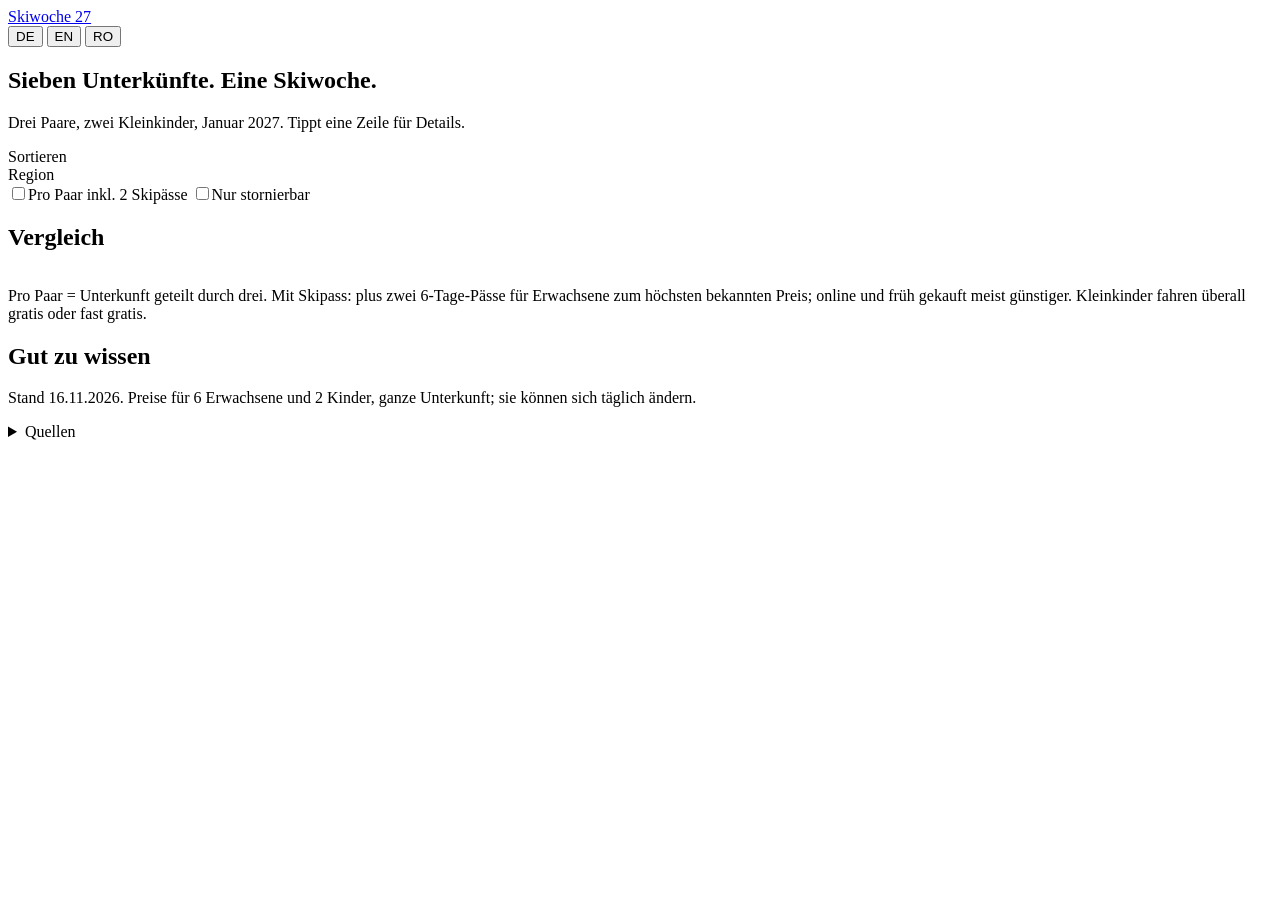
==== index.src.html @ 264a6f7d "Skiwoche 2027: Vergleichs-App DE/EN/RO Co-Authored-By: Claude Opus 5.5 <noreply@anthropic.com>" ====
<!doctype html>
<html lang="de">
<head>
<meta charset="utf-8">
<meta name="viewport" content="width=device-width, initial-scale=1, viewport-fit=cover">
<meta name="robots" content="noindex, nofollow">
<title>Skiwoche Januar 2027</title>
<meta name="description" content="Sieben Ski-Unterkünfte für drei Paare und zwei Kleinkinder im Januar 2027 im direkten Vergleich.">
<meta name="theme-color" content="#f7f8fb">
<link rel="preconnect" href="https://fonts.googleapis.com">
<link rel="preconnect" href="https://fonts.gstatic.com" crossorigin>
<link href="https://fonts.googleapis.com/css2?family=Barlow+Condensed:wght@800&family=Barlow:wght@400;500;600&display=swap" rel="stylesheet">
<link rel="stylesheet" href="styles.css">
</head>
<body>
<header class="bar" id="bar">
  <div class="container bar__in">
    <a class="mark" href="./" aria-label="Skiwoche 2027">Skiwoche 27</a>
    <div class="seg seg--lang" role="group" aria-label="Sprache" data-i18n-aria="langLabel">
      <button type="button" data-lang="de" aria-pressed="true">DE</button>
      <button type="button" data-lang="en" aria-pressed="false">EN</button>
      <button type="button" data-lang="ro" aria-pressed="false">RO</button>
    </div>
  </div>
</header>

<main>
  <section class="intro container">
    <div class="intro__text">
      <h1 data-i18n="h1">Sieben Unterkünfte. Eine Skiwoche.</h1>
      <p class="lead" data-i18n="lead">Drei Paare, zwei Kleinkinder, Januar 2027. Tippt eine Zeile für Details.</p>
    </div>
    <dl class="board" id="board"><!--board--></dl>
  </section>

  <section class="tools container" aria-label="Filter">
    <div class="tools__group">
      <span class="tools__label" id="lbl-sort" data-i18n="sort">Sortieren</span>
      <div class="seg" role="group" aria-labelledby="lbl-sort" id="sort"><!--sort--></div>
    </div>
    <div class="tools__group">
      <span class="tools__label" id="lbl-region" data-i18n="region">Region</span>
      <div class="seg" role="group" aria-labelledby="lbl-region" id="region"><!--region--></div>
    </div>
    <div class="tools__group tools__group--toggles">
      <label class="switch"><input type="checkbox" id="withPass"><span class="switch__box" aria-hidden="true"></span><span data-i18n="withPass">Pro Paar inkl. 2 Skipässe</span></label>
      <label class="switch"><input type="checkbox" id="refundable"><span class="switch__box" aria-hidden="true"></span><span data-i18n="refundable">Nur stornierbar</span></label>
    </div>
  </section>

  <section class="ledger container" aria-labelledby="ledger-h">
    <h2 class="visually-hidden" id="ledger-h" data-i18n="ledgerTitle">Vergleich</h2>
    <div class="scroller" tabindex="0" role="region" aria-labelledby="ledger-h">
      <table class="table">
        <thead><tr id="thead"><!--thead--></tr></thead>
        <tbody id="rows"><!--rows--></tbody>
      </table>
    </div>
    <div class="empty" id="empty" hidden>
      <p data-i18n="empty">Keine Unterkunft passt zu diesen Filtern.</p>
      <button type="button" class="btn btn--secondary" id="reset" data-i18n="reset">Filter zurücksetzen</button>
    </div>
    <p class="fine" id="passNote" data-i18n="passNote">Pro Paar = Unterkunft geteilt durch drei. Mit Skipass: plus zwei 6-Tage-Pässe für Erwachsene zum höchsten bekannten Preis; online und früh gekauft meist günstiger. Kleinkinder fahren überall gratis oder fast gratis.</p>
  </section>

  <section class="facts container" aria-labelledby="facts-h">
    <h2 id="facts-h" data-i18n="factsTitle">Gut zu wissen</h2>
    <dl class="facts__list" id="facts"><!--facts--></dl>
  </section>
</main>

<footer class="foot">
  <div class="container foot__in">
    <p data-i18n="stand">Stand 16.11.2026. Preise für 6 Erwachsene und 2 Kinder, ganze Unterkunft; sie können sich täglich ändern.</p>
    <details class="sources">
      <summary data-i18n="sources">Quellen</summary>
      <ul>
        <li><a href="https://bergbahnen.soelden.com/local/Bergbahnen%20S%C3%B6lden/Preise/WINTER_26-27_Preise_B2C20-_DE-EN.pdf">Bergbahnen Sölden, Preise 2026/27</a></li>
        <li><a href="https://www.gurgl.com/en/activities/winter/skiing-snowboarding/ski-passes-prices">Gurgl, Ötztal Superskipass</a></li>
        <li><a href="https://www.soelden.com/skibus-parking">Sölden, Skibus und Gästekarte</a></li>
        <li><a href="https://ischgl.com/en/winter/ski-bus">Ischgl, Skibus Paznaun</a></li>
        <li><a href="https://service.ischgl.com/en/winter/operating-times-prices/skipass-prices-silvretta">Silvretta Skipass</a></li>
        <li><a href="https://www.bahn.de/faq/skigebiet-paznaun-ischgl">Paznaun, 366 Pistenkilometer</a></li>
        <li><a href="https://www.tirol.at/reisefuehrer/sport/skifahren/skigebiete/a-skigebiet-kappl">Skigebiet Kappl</a></li>
        <li><a href="https://www.tirol.at/orte/a-soelden/skifahren">Skigebiet Sölden</a></li>
        <li><a href="https://en.chamonix.com/la-carte-d-hote">Chamonix, Gästekarte</a></li>
        <li><a href="https://www.alti-mag.com/stations/les-houches">Les Houches, Pisten</a></li>
        <li><a href="https://www.booking.com">Booking.com</a>, <a href="https://www.trivago.de">trivago</a></li>
        <li><a href="https://project-osrm.org">OSRM</a> (Fahrzeiten ohne Verkehr)</li>
      </ul>
    </details>
  </div>
</footer>

<dialog class="sheet" id="sheet" aria-labelledby="sheet-title">
  <div class="sheet__panel" id="sheetPanel">
    <div class="sheet__grip" id="sheetGrip"><span class="sheet__handle" aria-hidden="true"></span></div>
    <div class="sheet__head">
      <div>
        <h2 id="sheet-title"></h2>
        <p class="sheet__place" id="sheet-place"></p>
      </div>
      <button type="button" class="btn btn--secondary btn--small" id="sheetClose" data-i18n="close">Schließen</button>
    </div>
    <div class="sheet__body" id="sheetBody"></div>
  </div>
</dialog>

<script src="data.js"></script>
<script src="render.js"></script>
<script src="app.js"></script>
</body>
</html>
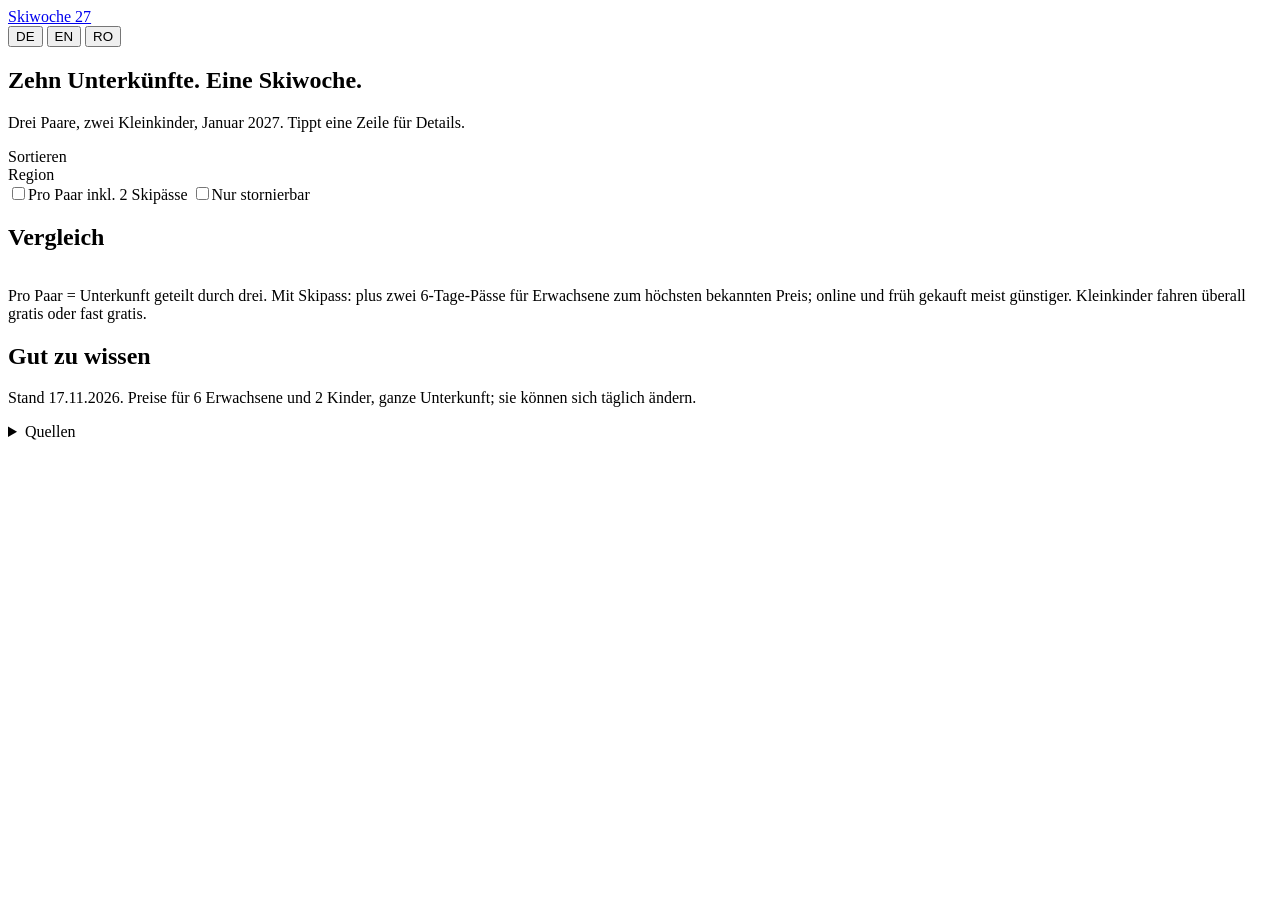
==== commit e8d3bc57: "Drei neue Unterkünfte: Jeitner (Pitztal), Schmittnhof (Ötztal), Lengau (Saalbach) Co-Authored-By: Cl" ====
--- a/index.src.html
+++ b/index.src.html
@@ -5,7 +5,7 @@
 <meta name="viewport" content="width=device-width, initial-scale=1, viewport-fit=cover">
 <meta name="robots" content="noindex, nofollow">
 <title>Skiwoche Januar 2027</title>
-<meta name="description" content="Sieben Ski-Unterkünfte für drei Paare und zwei Kleinkinder im Januar 2027 im direkten Vergleich.">
+<meta name="description" content="Zehn Ski-Unterkünfte für drei Paare und zwei Kleinkinder im Januar 2027 im direkten Vergleich.">
 <meta name="theme-color" content="#f7f8fb">
 <link rel="preconnect" href="https://fonts.googleapis.com">
 <link rel="preconnect" href="https://fonts.gstatic.com" crossorigin>
@@ -27,7 +27,7 @@
 <main>
   <section class="intro container">
     <div class="intro__text">
-      <h1 data-i18n="h1">Sieben Unterkünfte. Eine Skiwoche.</h1>
+      <h1 data-i18n="h1">Zehn Unterkünfte. Eine Skiwoche.</h1>
       <p class="lead" data-i18n="lead">Drei Paare, zwei Kleinkinder, Januar 2027. Tippt eine Zeile für Details.</p>
     </div>
     <dl class="board" id="board"><!--board--></dl>
@@ -71,7 +71,7 @@
 
 <footer class="foot">
   <div class="container foot__in">
-    <p data-i18n="stand">Stand 16.11.2026. Preise für 6 Erwachsene und 2 Kinder, ganze Unterkunft; sie können sich täglich ändern.</p>
+    <p data-i18n="stand">Stand 17.11.2026. Preise für 6 Erwachsene und 2 Kinder, ganze Unterkunft; sie können sich täglich ändern.</p>
     <details class="sources">
       <summary data-i18n="sources">Quellen</summary>
       <ul>
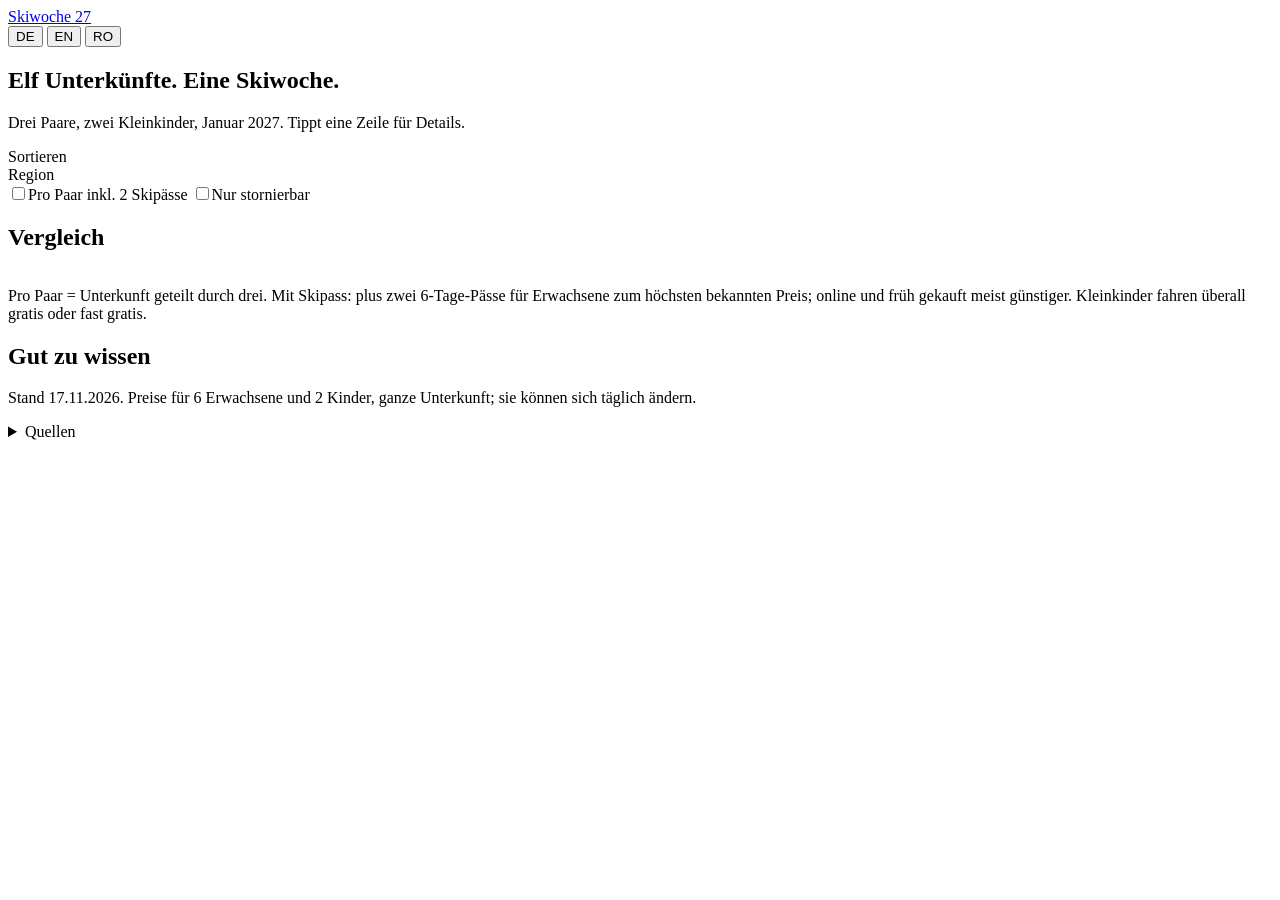
==== commit ac2eeaca: "Preise aktualisiert, Grand Cerf neu, Bewertungen mit Google-Login vorbereitet Co-Authored-By: Claude" ====
--- a/index.src.html
+++ b/index.src.html
@@ -5,7 +5,7 @@
 <meta name="viewport" content="width=device-width, initial-scale=1, viewport-fit=cover">
 <meta name="robots" content="noindex, nofollow">
 <title>Skiwoche Januar 2027</title>
-<meta name="description" content="Zehn Ski-Unterkünfte für drei Paare und zwei Kleinkinder im Januar 2027 im direkten Vergleich.">
+<meta name="description" content="Elf Ski-Unterkünfte für drei Paare und zwei Kleinkinder im Januar 2027 im direkten Vergleich.">
 <meta name="theme-color" content="#f7f8fb">
 <link rel="preconnect" href="https://fonts.googleapis.com">
 <link rel="preconnect" href="https://fonts.gstatic.com" crossorigin>
@@ -16,10 +16,13 @@
 <header class="bar" id="bar">
   <div class="container bar__in">
     <a class="mark" href="./" aria-label="Skiwoche 2027">Skiwoche 27</a>
-    <div class="seg seg--lang" role="group" aria-label="Sprache" data-i18n-aria="langLabel">
-      <button type="button" data-lang="de" aria-pressed="true">DE</button>
-      <button type="button" data-lang="en" aria-pressed="false">EN</button>
-      <button type="button" data-lang="ro" aria-pressed="false">RO</button>
+    <div class="bar__end">
+      <button type="button" class="btn btn--secondary btn--small authbtn" id="authBtn" hidden></button>
+      <div class="seg seg--lang" role="group" aria-label="Sprache" data-i18n-aria="langLabel">
+        <button type="button" data-lang="de" aria-pressed="true">DE</button>
+        <button type="button" data-lang="en" aria-pressed="false">EN</button>
+        <button type="button" data-lang="ro" aria-pressed="false">RO</button>
+      </div>
     </div>
   </div>
 </header>
@@ -27,11 +30,13 @@
 <main>
   <section class="intro container">
     <div class="intro__text">
-      <h1 data-i18n="h1">Zehn Unterkünfte. Eine Skiwoche.</h1>
+      <h1 data-i18n="h1">Elf Unterkünfte. Eine Skiwoche.</h1>
       <p class="lead" data-i18n="lead">Drei Paare, zwei Kleinkinder, Januar 2027. Tippt eine Zeile für Details.</p>
     </div>
     <dl class="board" id="board"><!--board--></dl>
   </section>
+
+  <p class="groupbar container" id="groupbar" role="status" hidden></p>
 
   <section class="tools container" aria-label="Filter">
     <div class="tools__group">
@@ -109,5 +114,6 @@
 <script src="data.js"></script>
 <script src="render.js"></script>
 <script src="app.js"></script>
+<script type="module" src="group.js"></script>
 </body>
 </html>
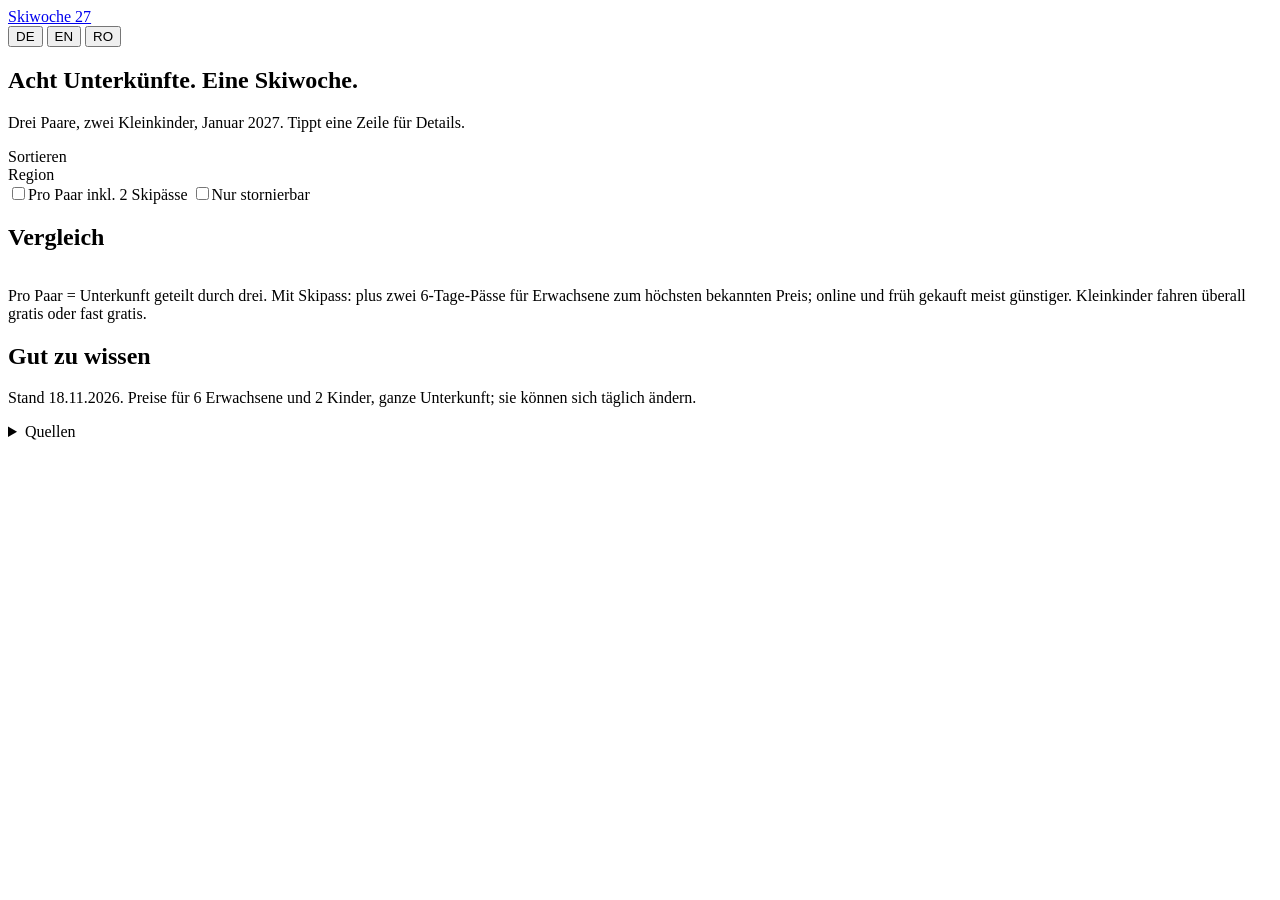
==== commit fb432438: "Verfügbarkeit geprüft (3 ausgebucht raus), Sterne für Ski, Therme und Natur Co-Authored-By: Claude O" ====
--- a/index.src.html
+++ b/index.src.html
@@ -5,7 +5,7 @@
 <meta name="viewport" content="width=device-width, initial-scale=1, viewport-fit=cover">
 <meta name="robots" content="noindex, nofollow">
 <title>Skiwoche Januar 2027</title>
-<meta name="description" content="Elf Ski-Unterkünfte für drei Paare und zwei Kleinkinder im Januar 2027 im direkten Vergleich.">
+<meta name="description" content="Acht Ski-Unterkünfte für drei Paare und zwei Kleinkinder im Januar 2027 im direkten Vergleich.">
 <meta name="theme-color" content="#f7f8fb">
 <link rel="preconnect" href="https://fonts.googleapis.com">
 <link rel="preconnect" href="https://fonts.gstatic.com" crossorigin>
@@ -30,7 +30,7 @@
 <main>
   <section class="intro container">
     <div class="intro__text">
-      <h1 data-i18n="h1">Elf Unterkünfte. Eine Skiwoche.</h1>
+      <h1 data-i18n="h1">Acht Unterkünfte. Eine Skiwoche.</h1>
       <p class="lead" data-i18n="lead">Drei Paare, zwei Kleinkinder, Januar 2027. Tippt eine Zeile für Details.</p>
     </div>
     <dl class="board" id="board"><!--board--></dl>
@@ -76,7 +76,7 @@
 
 <footer class="foot">
   <div class="container foot__in">
-    <p data-i18n="stand">Stand 17.11.2026. Preise für 6 Erwachsene und 2 Kinder, ganze Unterkunft; sie können sich täglich ändern.</p>
+    <p data-i18n="stand">Stand 18.11.2026. Preise für 6 Erwachsene und 2 Kinder, ganze Unterkunft; sie können sich täglich ändern.</p>
     <details class="sources">
       <summary data-i18n="sources">Quellen</summary>
       <ul>
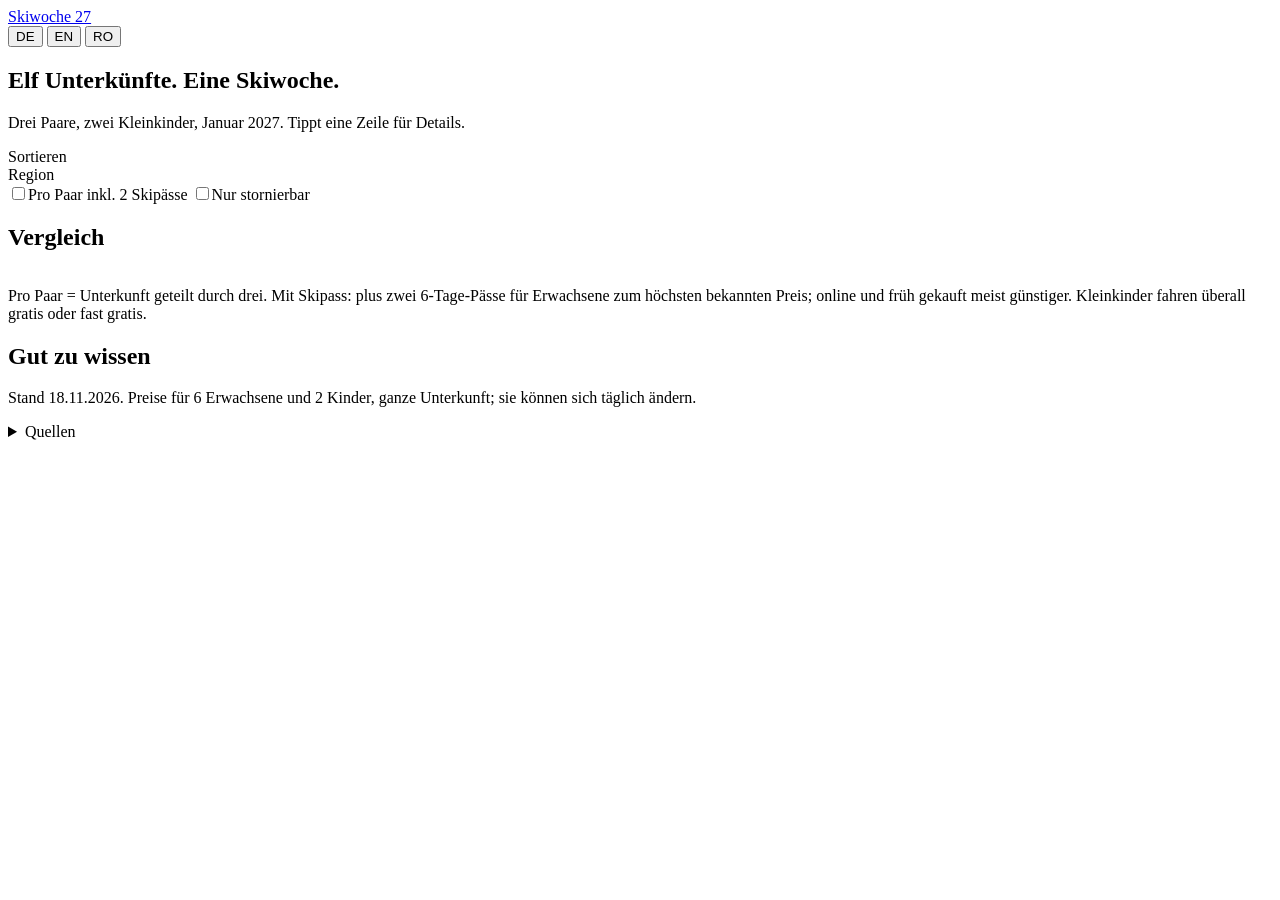
==== commit e887a956: "Garmisch: drei Unterkünfte, Favoriten je Paar mit Schnittmenge Co-Authored-By: Claude Opus 5.5 <nore" ====
--- a/index.src.html
+++ b/index.src.html
@@ -5,7 +5,7 @@
 <meta name="viewport" content="width=device-width, initial-scale=1, viewport-fit=cover">
 <meta name="robots" content="noindex, nofollow">
 <title>Skiwoche Januar 2027</title>
-<meta name="description" content="Acht Ski-Unterkünfte für drei Paare und zwei Kleinkinder im Januar 2027 im direkten Vergleich.">
+<meta name="description" content="Elf Ski-Unterkünfte für drei Paare und zwei Kleinkinder im Januar 2027 im direkten Vergleich.">
 <meta name="theme-color" content="#f7f8fb">
 <link rel="preconnect" href="https://fonts.googleapis.com">
 <link rel="preconnect" href="https://fonts.gstatic.com" crossorigin>
@@ -30,13 +30,15 @@
 <main>
   <section class="intro container">
     <div class="intro__text">
-      <h1 data-i18n="h1">Acht Unterkünfte. Eine Skiwoche.</h1>
+      <h1 data-i18n="h1">Elf Unterkünfte. Eine Skiwoche.</h1>
       <p class="lead" data-i18n="lead">Drei Paare, zwei Kleinkinder, Januar 2027. Tippt eine Zeile für Details.</p>
     </div>
     <dl class="board" id="board"><!--board--></dl>
   </section>
 
   <p class="groupbar container" id="groupbar" role="status" hidden></p>
+
+  <section class="favbar container" id="favbar" aria-live="polite" hidden></section>
 
   <section class="tools container" aria-label="Filter">
     <div class="tools__group">
@@ -90,6 +92,9 @@
         <li><a href="https://www.tirol.at/orte/a-soelden/skifahren">Skigebiet Sölden</a></li>
         <li><a href="https://en.chamonix.com/la-carte-d-hote">Chamonix, Gästekarte</a></li>
         <li><a href="https://www.alti-mag.com/stations/les-houches">Les Houches, Pisten</a></li>
+        <li><a href="https://zugspitze.de/tarife">Zugspitzbahn, Tarife Winter 2026/27</a></li>
+        <li><a href="https://www.schneehoehen.de/artikel/wellness-schwimmbad-garmisch-partenkirchen-1452">Bäder in Garmisch-Partenkirchen</a></li>
+        <li><a href="https://www.grainau.de/en/gaestekarte">Grainau, Gästekarte</a></li>
         <li><a href="https://www.booking.com">Booking.com</a>, <a href="https://www.trivago.de">trivago</a></li>
         <li><a href="https://project-osrm.org">OSRM</a> (Fahrzeiten ohne Verkehr)</li>
       </ul>
